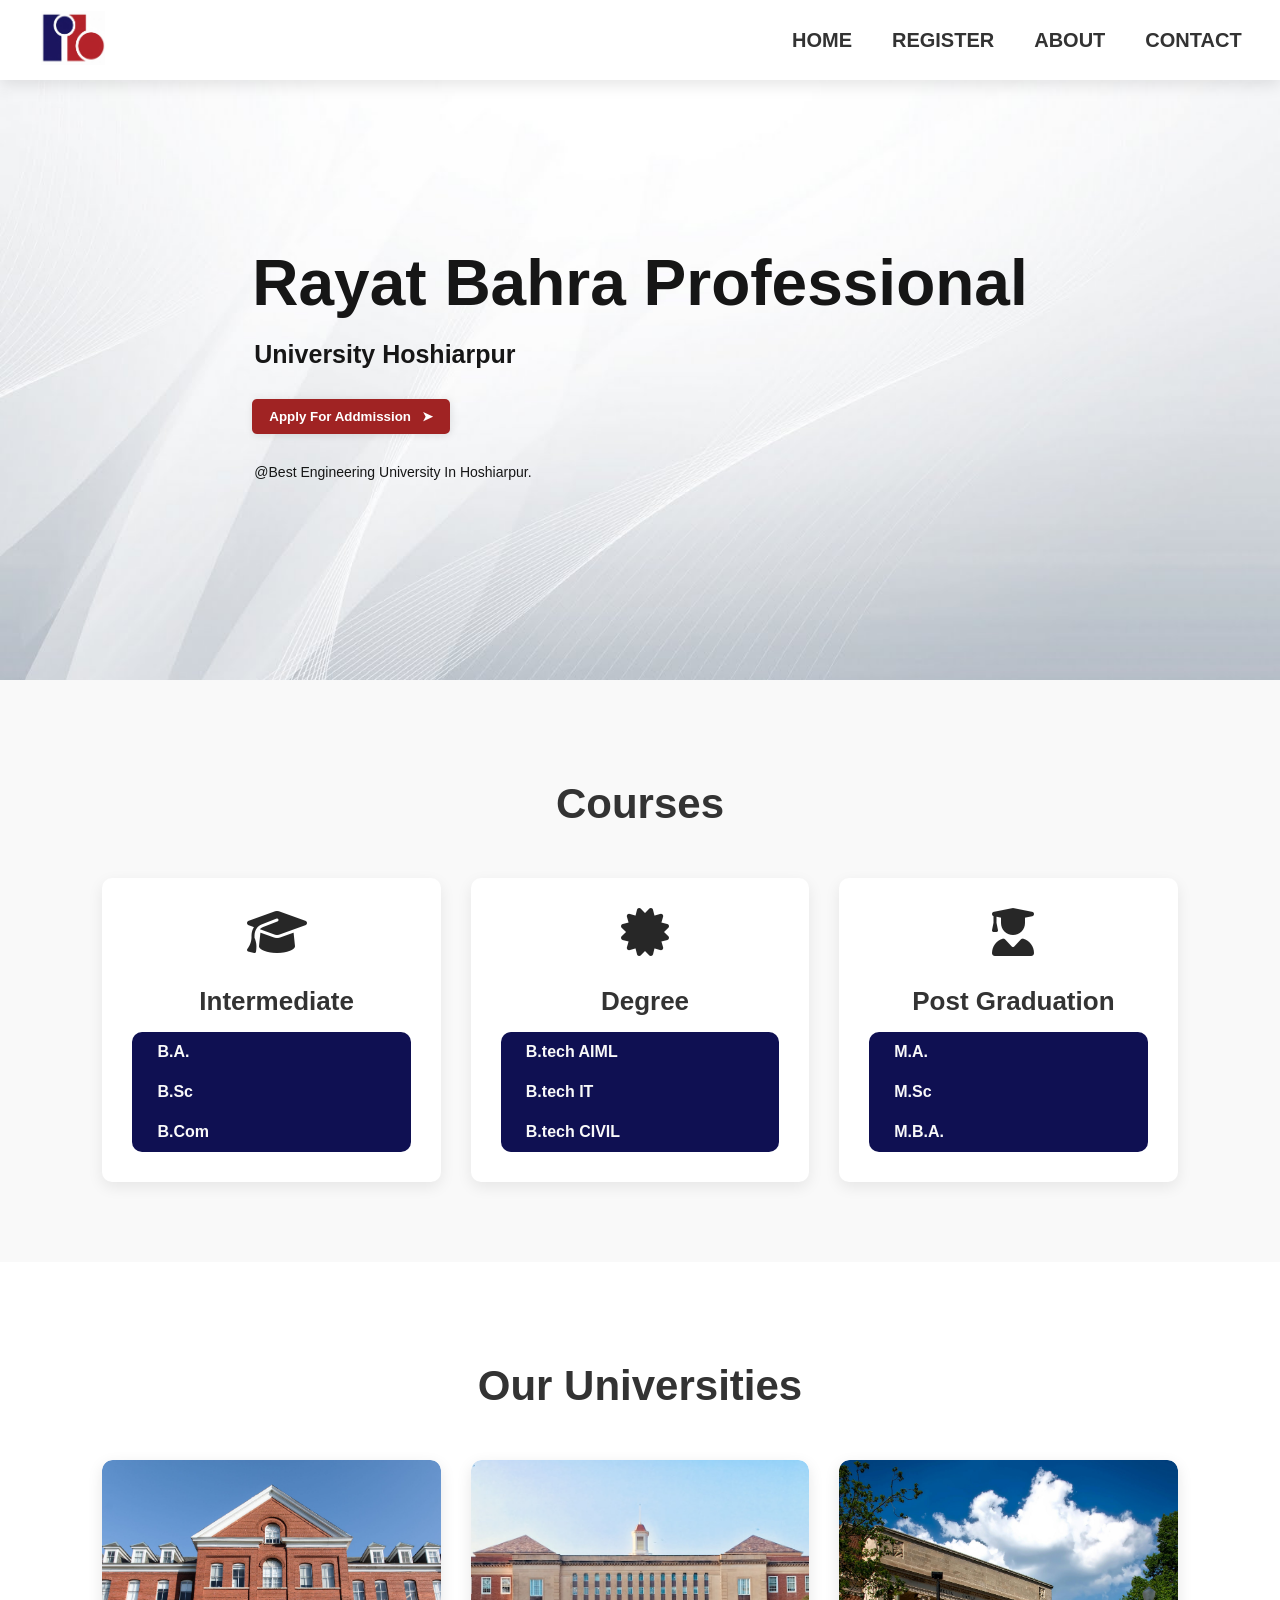
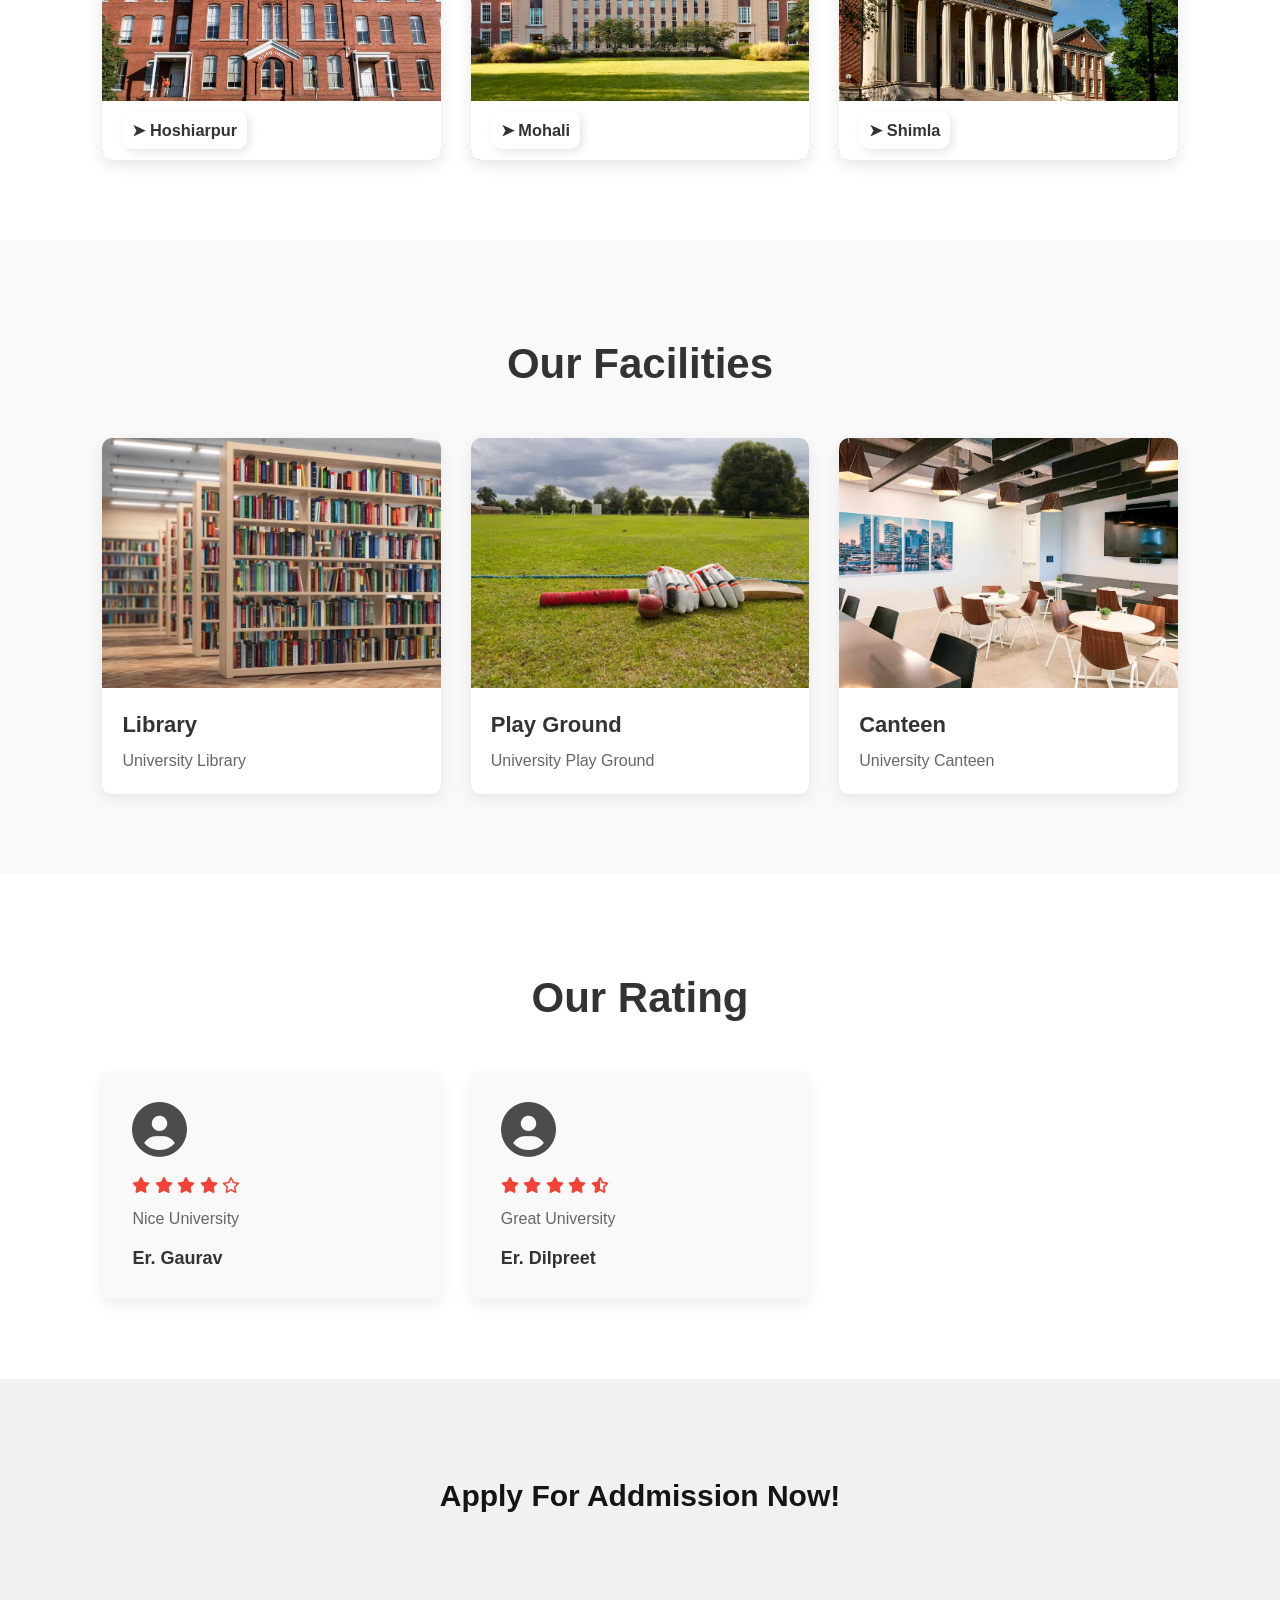
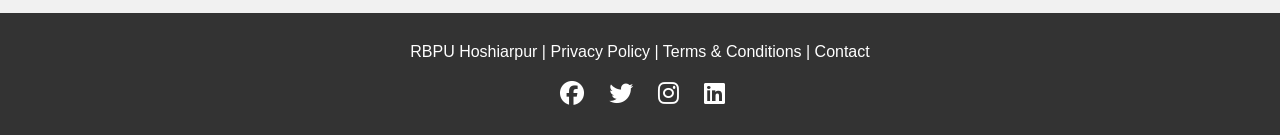
==== index.html @ 1146768b "Add files via upload" ====
<!DOCTYPE html>
<html lang="en">

<head>
    <meta charset="UTF-8">
    <meta name="viewport" content="width=device-width, initial-scale=1.0">
    <title>RBPU Site</title>
    <link rel="stylesheet" href="https://cdnjs.cloudflare.com/ajax/libs/font-awesome/6.4.0/css/all.min.css">
    <link rel="stylesheet" href="styles.css">
</head>

<body>

    <!--  https://gauravkatnoria12.github.io/RBPU-website/ -->
    <!-- Navigation -->


    <nav>
        <div class="logo"><img src="logo.png" height="60px" width="70px"></div>
        <ul id="menuList">
            <li><a href="#home">HOME</a></li>
            <li><a href="Register.html">REGISTER</a></li>
            <li><a href="AboutUs.html">ABOUT</a></li>
            <li><a href="Contact.html">CONTACT</a></li>
        </ul>
    </nav>



    <!-- Main Section -->


    <section class="main" id="home">
        <div class="main-content">
            <h1>Rayat Bahra Professional</h1>
            <p>University Hoshiarpur</p>
            <button><a href="Register.html" class="main-btn">Apply For Addmission &nbsp;&nbsp;➤</a></button>
            <p class="main-p">@Best Engineering University In Hoshiarpur.</p>
        </div>
    </section>


    <!-- Courses -->


    <section class="courses" id="course">
        <h1 class="section-title">Courses</h1>
        <div class="course-row">
            <div class="course-col">
                <i class="fas fa-graduation-cap"></i>
                <h3>Intermediate</h3>
                <ul class="list">
                    <li>B.A.</li>
                    <li>B.Sc</li>
                    <li>B.Com</li>
                </ul>
            </div>
            <div class="course-col">
                <i class="fas fa-certificate"></i>
                <h3>Degree</h3>
                <ul class="list">
                    <li>B.tech AIML</li>
                    <li>B.tech IT</li>
                    <li>B.tech CIVIL</li>
                </ul>
            </div>
            <div class="course-col">
                <i class="fas fa-user-graduate"></i>
                <h3>Post Graduation</h3>
                <ul class="list">
                    <li>M.A.</li>
                    <li>M.Sc</li>
                    <li>M.B.A.</li>
                </ul>
            </div>
        </div>
    </section>


    <!-- Campus -->


    <section class="campus">
        <h1 class="section-title">Our Universities</h1>
        <div class="campus-row">
            <div class="campus-col">
                <img src="hsp.jpg" alt="Hoshiarpur">
                <div class="layer">
                    <h3><span>➤ Hoshiarpur</span></h3>
                </div>
            </div>
            <div class="campus-col">
                <img src="mohali.jpeg" alt="Mohali">
                <div class="layer">
                    <h3><span>➤ Mohali</span></h3>
                </div>
            </div>
            <div class="campus-col">
                <img src="shimla.jpg" alt="Shimla">
                <div class="layer">
                    <h3><span>➤ Shimla</span></h3>
                </div>
            </div>
        </div>
    </section>


    <!-- Facilities -->


    <section class="facilities">
        <h1 class="section-title">Our Facilities</h1>
        <div class="facilities-row">
            <div class="facilities-col">
                <img src="library.jpg" alt="Library">
                <div>
                    <h3>Library</h3>
                    <p>University Library</p>
                </div>
            </div>
            <div class="facilities-col">
                <img src="ground.jpg" alt="Playground">
                <div>
                    <h3>Play Ground</h3>
                    <p>University Play Ground</p>
                </div>
            </div>
            <div class="facilities-col">
                <img src="cafe.jpg" alt="Food">
                <div>
                    <h3>Canteen</h3>
                    <p>University Canteen</p>
                </div>
            </div>
        </div>
    </section>


    <!-- Testimonials -->


    <section class="testimonials">
        <h1 class="section-title">Our Rating</h1>
        <div class="testimonial-row">

            <div class="testimonial-col">
                <i class="fas fa-user-circle" id="user"></i>
                <div class="stars">
                    <i class="fas fa-star"></i>
                    <i class="fas fa-star"></i>
                    <i class="fas fa-star"></i>
                    <i class="fas fa-star"></i>
                    <i class="far fa-star"></i>
                </div>
                <p>Nice University</p>
                <h3>Er. Gaurav</h3>
            </div>
            <div class="testimonial-col">
                <i class="fas fa-user-circle" id="user"></i>
                <div class="stars">
                    <i class="fas fa-star"></i>
                    <i class="fas fa-star"></i>
                    <i class="fas fa-star"></i>
                    <i class="fas fa-star"></i>
                    <i class="fas fa-star-half-alt"></i>
                </div>
                <p>Great University</p>
                <h3>Er. Dilpreet</h3>
            </div>
        </div>
    </section>


    <!-- CTA -->


    <section class="cta">
        <h2>Apply For Addmission Now!</h2>
    </section>


    <!-- Footer -->


    <footer>
        <p>RBPU Hoshiarpur | Privacy Policy | Terms & Conditions | Contact</p>
        <div class="social">
            <i class="fab fa-facebook"></i>
            <i class="fab fa-twitter"></i>
            <i class="fab fa-instagram"></i>
            <i class="fab fa-linkedin"></i>
        </div>
    </footer>
</body>

</html>
---- styles.css ----
* {
                margin: 0;
                padding: 0;
                box-sizing: border-box;
                font-family: 'Poppins', sans-serif;
            }



            /*----------------------- Navigation -----------------*/



            nav {
                display: flex;
                justify-content: space-between;
                align-items: center;
                padding: 10px 3%;
                background: #fff;
                filter: blur();
                box-shadow: 0 5px 15px rgba(0, 0, 0, 0.1);
                position: sticky;
                top: 0;
                height: 80px;
                z-index: 999;
            }

            nav .logo {
                color: #000000;
                border: 0px;
            }

            nav .logo img {
                border-radius: 4px;
                cursor: pointer;
                border: 3px solid #fff;
            }

            nav ul {
                display: flex;
                list-style: none;
                gap: 40px;
                float: left;
            }

            nav ul li a {
                text-decoration: none;
                color: #333;
                font-size: 20px;
                font-weight: 600;
                transition: 0.3s;
            }

            nav ul li a:hover {
                color: #363535;
                font-weight: 700;
                background-color: #ebe9e9;
                padding: 9px;
                border-radius: 5px;
                animation: fadeInUp 1s;
            }


            /*----------------- Main Section --------------*/


            .main {
                position: static;
                width: 100%;
                height: 600px;
                background: url(main.jpeg);
                background-size: cover;
                background-position: center;
                display: flex;
                align-items: center;
                justify-content: center;
                text-align: left;
                color: #161616;
            }

            .main-content h1 {
                font-size: 64px;
                font-weight: 700;
                margin-bottom: 20px;
                animation: fadeInUp 1s;
            }

            .main-content p {
                font-size: 25px;
                font-weight: 600;
                margin-bottom: 30px;
                animation: fadeInUp 1.2s;
                margin-left: 2px;
            }

            .main-btn {
                display: inline-block;
                padding: 10px 17px;
                background: #a02323;
                color: #ffffff;
                text-decoration: none;
                border-radius: 5px;
                font-weight: 600;
                transition: 0.3s;
                animation: fadeInUp 1.4s;

                box-shadow: 1px 1px 8px rgba(0, 0, 0, 0.1);
            }

            .main-btn:hover {
                background: #adacac;
                transform: translateY(-3px);
            }

            .main-content button {
                margin-bottom: 30px;
                border: 0px;
                background-color: transparent;
            }

            .main .main-p {
                font-size: 14px;
                font-weight: 500;
                margin-bottom: 35px;
            }

            @keyframes fadeInUp {
                from {
                    opacity: 0;
                    transform: translateY(30px);
                }

                to {
                    opacity: 1;
                    transform: translateY(0);
                }
            }



            /*---------------- Courses Section ------------------*/


            .courses {
                padding: 80px 8%;
                background: #f9f9f9;
            }

            .section-title {
                text-align: center;
                font-size: 42px;
                font-weight: 700;
                margin-bottom: 50px;
                color: #333;
                margin-top: 20px;
            }

            .course-row {
                display: grid;
                grid-template-columns: 1fr 1fr 1fr;
                gap: 30px;
            }

            .course-col {
                background: #fff;
                border-radius: 10px;
                padding: 30px;
                text-align: center;
                transition: 0.3s;
                box-shadow: 0 5px 15px rgba(0, 0, 0, 0.08);
            }

            .course-col:hover {
                transform: translateY(-10px);
                box-shadow: 0 10px 25px rgba(0, 0, 0, 0.15);
            }

            .course-col h3 {
                font-size: 26px;
                margin: 20px 0 15px;
                color: #333;
                margin-left: 10px;
            }

            .course-col .list li {
                color: #f9f9f9;
                font-weight: 600;
                line-height: 2.5;
                list-style-type: none;
                transition: 0.3s;
            }

            .course-col .list {
                background-color: #0f1052;
                border-radius: 10px;
                justify-content: center;
                text-align: left;
                padding-left: 25px;
            }

            .course-col .list li:hover {
                color: #ffffff;
                text-indent: 5px;
                text-decoration: underline;
                text-underline-offset: 2px;
            }

            .course-col i {
                font-size: 48px;
                color: #272727;
                margin-left: 10px;
                margin-bottom: 10px;
            }


            /*--------------- Campus Section -------------*/


            .campus {
                padding: 80px 8%;
            }

            .campus-row {
                display: grid;
                grid-template-columns: 1fr 1fr 1fr;
                gap: 30px;
                margin-top: 50px;
            }

            .campus-col {
                position: relative;
                border-radius: 10px;
                overflow: hidden;
                box-shadow: 0 5px 15px rgba(0, 0, 0, 0.1);
                transition: 0.06s;
            }

            .layer {
                position: absolute;
                bottom: 0;
                background-color: rgb(255, 255, 255);
                width: 100%;
                text-align: left;
                padding: 20px;
                font-size: 14px;
                font-weight: 500;
            }

            .layer h3 span {

                color: #333333;
                border-radius: 10px;
                padding: 10px;
                box-shadow: 3px 3px 8px rgba(0, 0, 0, 0.1);
            }

            .campus-col img {
                width: 100%;
                height: 300px;
                object-fit: cover;
                display: block;
                border-radius: 11px;
            }

            .campus-col:hover {
                opacity: 0.7;
            }


            /*------------------- Facilities Section -----------------*/


            .facilities {
                padding: 80px 8%;
                background: #f9f9f9;
            }

            .facilities-row {
                display: grid;
                grid-template-columns: 1fr 1fr 1fr;
                gap: 30px;
                margin-top: 50px;
            }

            .facilities-col {
                background: #fff;
                border-radius: 10px;
                overflow: hidden;
                box-shadow: 0 5px 15px rgba(0, 0, 0, 0.08);
                transition: 0.3s;
            }

            .facilities-col:hover {
                transform: translateY(-5px);
            }

            .facilities-col img {
                width: 100%;
                height: 250px;
                object-fit: cover;
            }

            .facilities-col div {
                padding: 20px;
            }

            .facilities-col h3 {
                font-size: 22px;
                margin-bottom: 10px;
                color: #333;
            }

            .facilities-col p {
                color: #666;
                line-height: 1.6;
            }



            /*-------------------- Testimonials -------------------*/



            .testimonials {
                padding: 80px 8%;
            }

            .testimonial-row {
                display: grid;
                grid-template-columns: 1fr 1fr 1fr;
                gap: 30px;
                margin-top: 50px;
            }

            .testimonial-col {
                background: #f9f9f9;
                padding: 30px;
                border-radius: 10px;
                box-shadow: 0 5px 15px rgba(0, 0, 0, 0.08);
            }

            .testimonial-col img {
                width: 60px;
                height: 60px;
                border-radius: 50%;
                margin-bottom: 15px;
            }

            .testimonial-col p {
                color: #666;
                line-height: 1.8;
                margin-bottom: 15px;
            }

            .testimonial-col h3 {
                color: #333;
                font-size: 18px;
            }

            .testimonial-col .stars {
                color: #f44336;
                margin-bottom: 10px;
            }


            /*--------------- CTA Section --------------*/


            .cta {
                padding: 100px 8%;
                background-color: #f1f1f1;
                background-size: cover;
                text-align: center;
                color: #141414;
            }

            .cta h2 {
                font-size: 30px;
                margin-bottom: 0px;
            }

            .cta p {
                font-size: 18px;
                margin-bottom: 30px;
            }


            /*-------------- Footer --------------*/


            footer {
                background: #333;
                color: #fff;
                text-align: center;
                padding: 30px 8%;
            }

            footer p {
                margin-bottom: 10px;
            }

            footer .social {
                display: flex;
                gap: 20px;
                justify-content: center;
                margin-top: 20px;
            }

            footer .social i {
                font-size: 24px;
                cursor: pointer;
                transition: 0.3s;
            }

            #user {
                font-size: 55px;
                color: #4d4c4c;
                margin-bottom: 20px;
            }

            footer .social i:hover {
                font-size: 30px;
            }

            footer .social i {
                padding-left: 5px;
            }



            /*---------------------- About ---------------------*/



            .about-page {
                height: auto;
                width: 100%;
                box-sizing: border-box;
                padding-top: 30px;
            }

            .about-page section,
            .address-sec,
            .history {
                border-bottom: 1px solid rgb(227, 227, 227);
            }

            .stat {
                border-top: 1px solid rgb(227, 227, 227);
                border-bottom: 1px solid rgb(227, 227, 227);
            }

            .about-title {
                display: inline-block;
                font-size: 30px;
                margin: 35px 10px 10px 10px;
                background-color: #891818;
                border-radius: 8px;
                padding: 20px;
                box-shadow: 3px 3px 8px rgba(0, 0, 0, .3);
                color: rgb(255, 255, 255);
            }

            .p-title {
                color: rgb(25, 25, 25);
                margin-top: 40px;
                margin-left: 10px;
            }

            .pr-img {
                margin-left: 10px;
            }

            .pr-img i {
                font-size: 70px;
                color: #4c4c4c;
                background-color: #fbfbfb;
                margin-top: 40px;
            }

            .about-paragraph {
                font-size: 22px;
                font-family: 'Segoe UI', Tahoma, Geneva, Verdana, sans-serif;
                color: rgb(18, 18, 18);
                background-color: #f2f2f2;
                padding: 20px;
                line-height: 2rem;
                margin: 20px 0px;
                text-align: center;
                text-align: justify;
                box-sizing: border-box;
            }

            .stat {
                display: grid;
                grid-template-columns: 1fr 1fr 1fr 1fr;
                justify-content: center;
                align-items: center;
                box-sizing: border-box;
                margin-bottom: 10px;
            }

            .stat-item {
                font-size: 22px;
                font-weight: 600;
                color: rgb(255, 255, 255);
                margin: 20px;
                border-radius: 10px;
                background-color: rgb(12, 19, 73);
                text-align: center;
                padding: 50px 4%;
            }

            .statparagraph {
                margin: 20px 0px;
            }

            .stat-number {
                margin-left: 10px;
                font-size: 26px;
            }

            .about-ul {
                background-color: #f2f2f2;
                list-style: none;
                line-height: 2.5rem;
                margin: 20px 0px;
                padding: 20px;
                box-sizing: border-box;
            }

            .about-ul li {
                font-family: Arial, Helvetica, sans-serif;
                color: rgb(28, 28, 28);
                font-size: 24px;
            }

            .address-sec {
                text-align: center;
            }

            .address {
                font-size: 20px;
                font-weight: 600;
                font-family: 'Lucida Sans', 'Lucida Sans Regular', 'Lucida Grande', 'Lucida Sans Unicode', Geneva, Verdana, sans-serif;
                background-color: #f2f2f2;
                padding: 30px;
                margin-top: 20px;
                box-sizing: border-box;
            }

            .about-img {
                height: 400px;
                box-sizing: border-box;
                border-radius: 10px;
                margin: 20px 0px;
            }


            /*---------------------- Contact ---------------------*/


            .contact-page {
                display: flex;
                width: 100%;
                justify-content: center;
                align-items: center;
                height: auto;
            }

            .contact-section h1 {
                color: #484848;
            }

            .contact-section {
                height: auto;
                width: auto;
                border-radius: 20px;
                box-shadow: 3px 3px 8px rgba(0, 0, 0, .1);
                padding: 50px;
                margin: 50px 0px;
            }

            .contact-content table {
                margin-top: 20px;
            }

            .contact-content table label {
                font-family: 'Segoe UI', Tahoma, Geneva, Verdana, sans-serif;
                color: #3f3f3f;
                font-size: 20px;
            }

            .contact-content td {
                height: 80px;
                width: 160px;
            }

            .contact-content input,
            textarea,
            select {
                height: 45px;
                width: 200px;
                padding: 8px;
                font-family: 'Segoe UI', Tahoma, Geneva, Verdana, sans-serif;
                justify-content: center;
                font-size: 16px;
                border: 1px solid #ededed;
                border-radius: 5px;
                box-shadow: 3px 3px 8px rgba(0, 0, 0, .2);
            }

            .contact-content input[type=submit],
            input[type=reset] {
                background-color: #1d0e5e;
                color: white;
                border: 0px;
                font-family: Arial, sans-serif;
                box-shadow: 3px 3px 8px rgba(0, 0, 0, .2);
                transition: 0.3s;
                width: 130px;
            }

            .contact-content input[type=submit]:hover,
            input[type=reset]:hover {
                background-color: white;
                color: rgb(27, 27, 27);
                border: 1px solid rgb(31, 31, 31);
            }

            .contact-content input::placeholder,
            textarea::placeholder {
                font-size: 14px;
                color: #b9b9b9;
            }

            .contact-para {
                font-size: 24px;
                padding: 30px;
                text-align: center;
                background-color: #f2f2f2;
                color: #363535;
            }





            /*-------------------- Responsive ------------------*/




            @media (max-width : 1150px) {

                .course-row,
                .campus-row,
                .testimonial-row,
                .facilities-row,
                .stat {
                    grid-template-columns: 1fr 1fr;
                }

                .about-page {
                    height: 3200px;
                }
            }

            @media (max-width: 740px) {
                nav ul li a {
                    font-size: 18px;
                }

                .course-row,
                .campus-row,
                .testimonial-row,
                .facilities-row,
                .stat {
                    grid-template-columns: 1fr;
                }

                .about-page {
                    height: auto;
                }

                .main h1 {
                    font-size: 40px;
                }

                .main-btn {
                    margin-bottom: 30px;
                }
            }

            @media (max-width : 900px) {
                .main h1 {
                    font-size: 46px;
                }
            }

            @media (max-width: 600px) {
                nav {
                    display: flex;
                    justify-content: center;
                    align-items: center;
                    padding: 8px 0%;
                    box-shadow: 0 5px 15px rgba(0, 0, 0, 0.06);
                    position: sticky;
                    top: 0;
                    height: 60px;
                    z-index: 999;
                }

                .about-paragraph {
                    font-size: 20px;
                }

                .about-img {
                    height: 200px;
                }

                .about-title {
                    font-size: 20px;
                    font-weight: 600;
                }

                nav ul {
                    margin-left: 90px;
                    gap: 24px;
                }

                .main {
                    height: 500px;
                }

                .main-content h1 {
                    font-size: 36px;
                    font-weight: 700;
                }

                .main-content p {
                    font-size: 16px;
                }

                .main-btn {
                    margin-bottom: 30px;
                }

                footer p {
                    font-size: 14px;
                }

                nav {
                    height: 60px;
                    padding: 4px 3%;
                }

                .logo img {
                    height: 40px;
                    width: 50px;
                }

                nav ul li a {
                    font-weight: 600;
                    font-size: 14px;
                }

                nav ul li a:hover {
                    font-weight: 600;
                    font-size: 16px;
                }


                .leadership {
                    flex-direction: column;
                    margin: 20px;
                }
            }

            @media (max-width : 430px) {
                .main h1 {
                    font-size: 26px;
                }

                nav ul {
                    margin-left: 5px;
                    gap: 8px;
                }

                nav ul li {
                    padding-right: 0px;
                }

                .main .main-p {
                    font-size: 12px;
                }

                footer .social i {
                    padding-left: 15px;
                }

                nav .logo img {
                    display: inline-block;
                    margin-right: 15px;
                    margin-left: 5px;
                }

                .contact-content input,
                textarea,
                select {
                    width: 150px;
                }

                .contact-content table label {
                    font-size: 15px;
                }

                .about-paragraph {
                    font-size: 18px;
                }
            }

                @media (max-width : 320px) {
                    .main h1 {
                        font-size: 26px;
                    }

                    nav ul {
                        margin: 5px;
                        gap: 0px;
                    }

                    nav ul li {
                        font-size: 14px;
                        padding-left: 5px;
                    }

                    nav ul li a:hover {
                        font-size: 16px;
                        font-weight: 600;
                    }

                    nav .logo img {
                        height: 0px;
                        width: 0px;
                    }

                    nav .logo {
                        border: 0px;
                        height: 0px;
                        width: 0px;
                    }

                    .contact-content input,
                    textarea,
                    select {
                        width: 100px;
                    }
                }
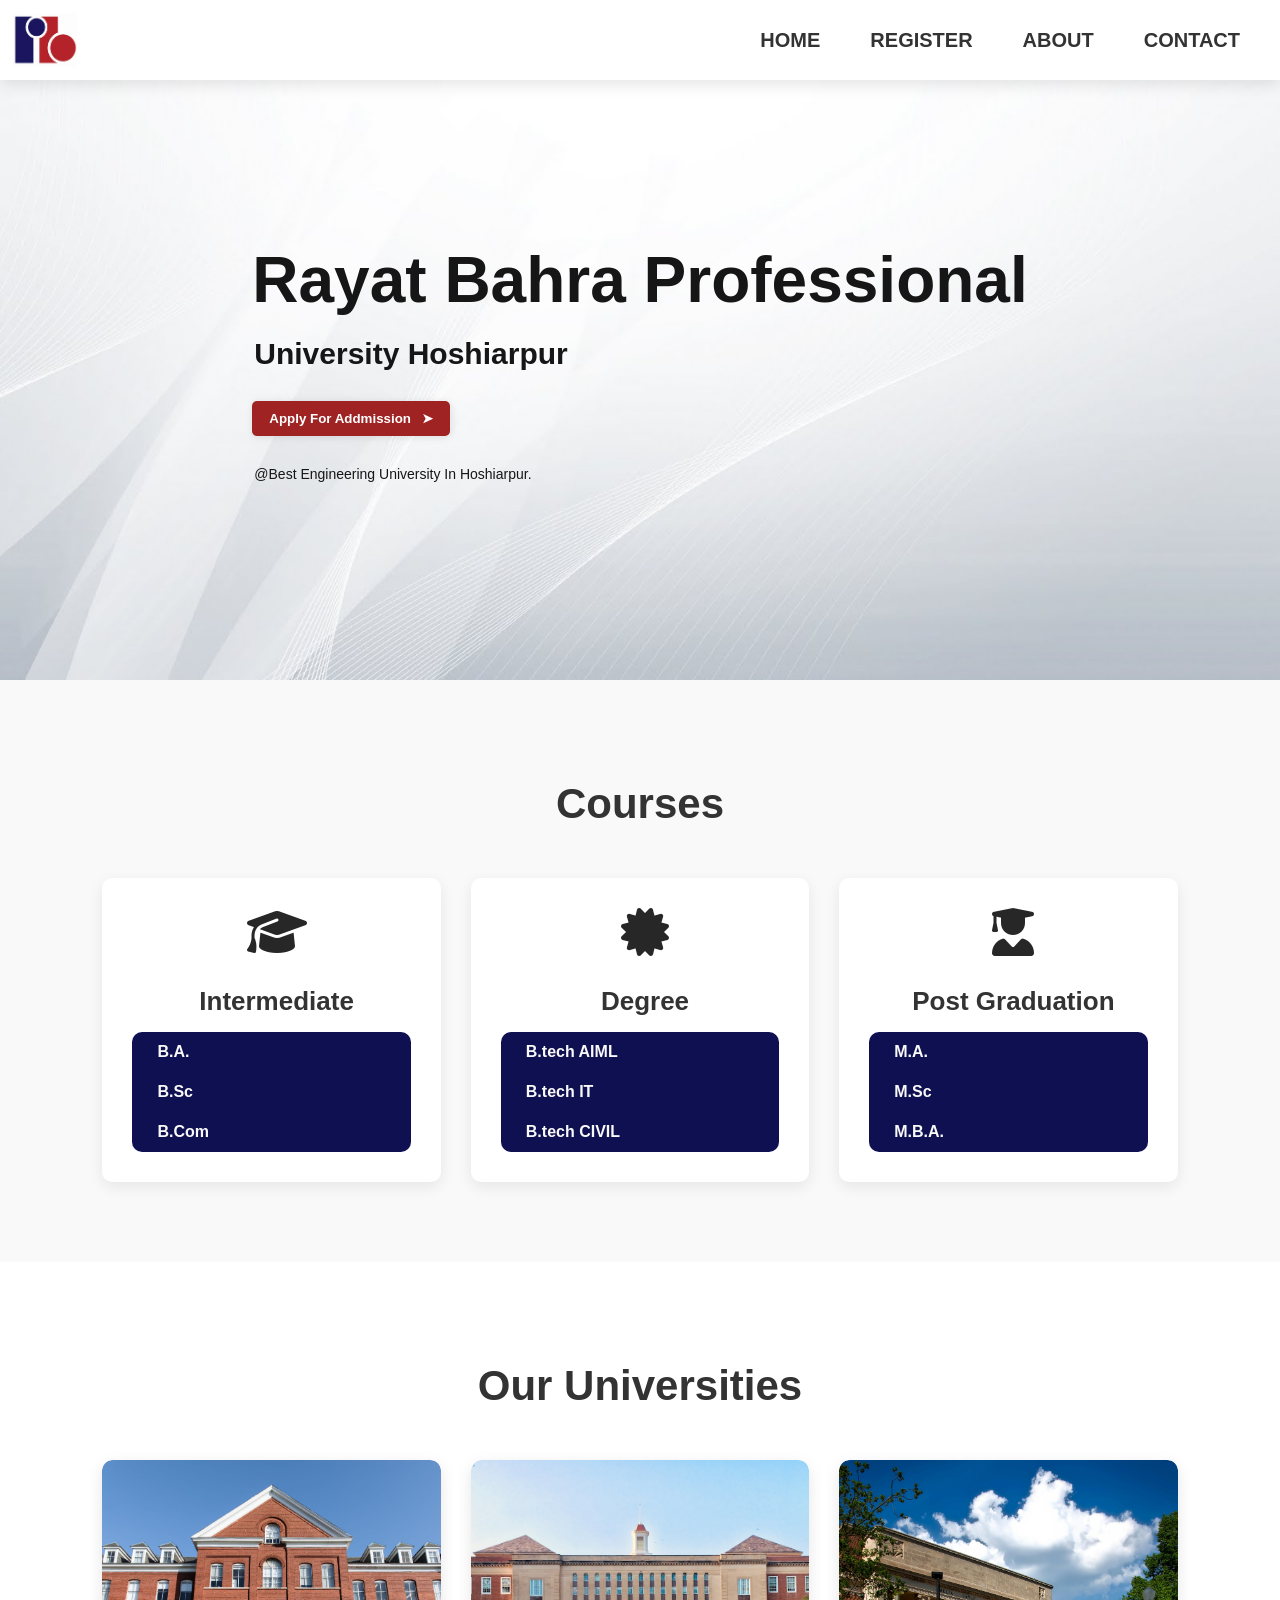
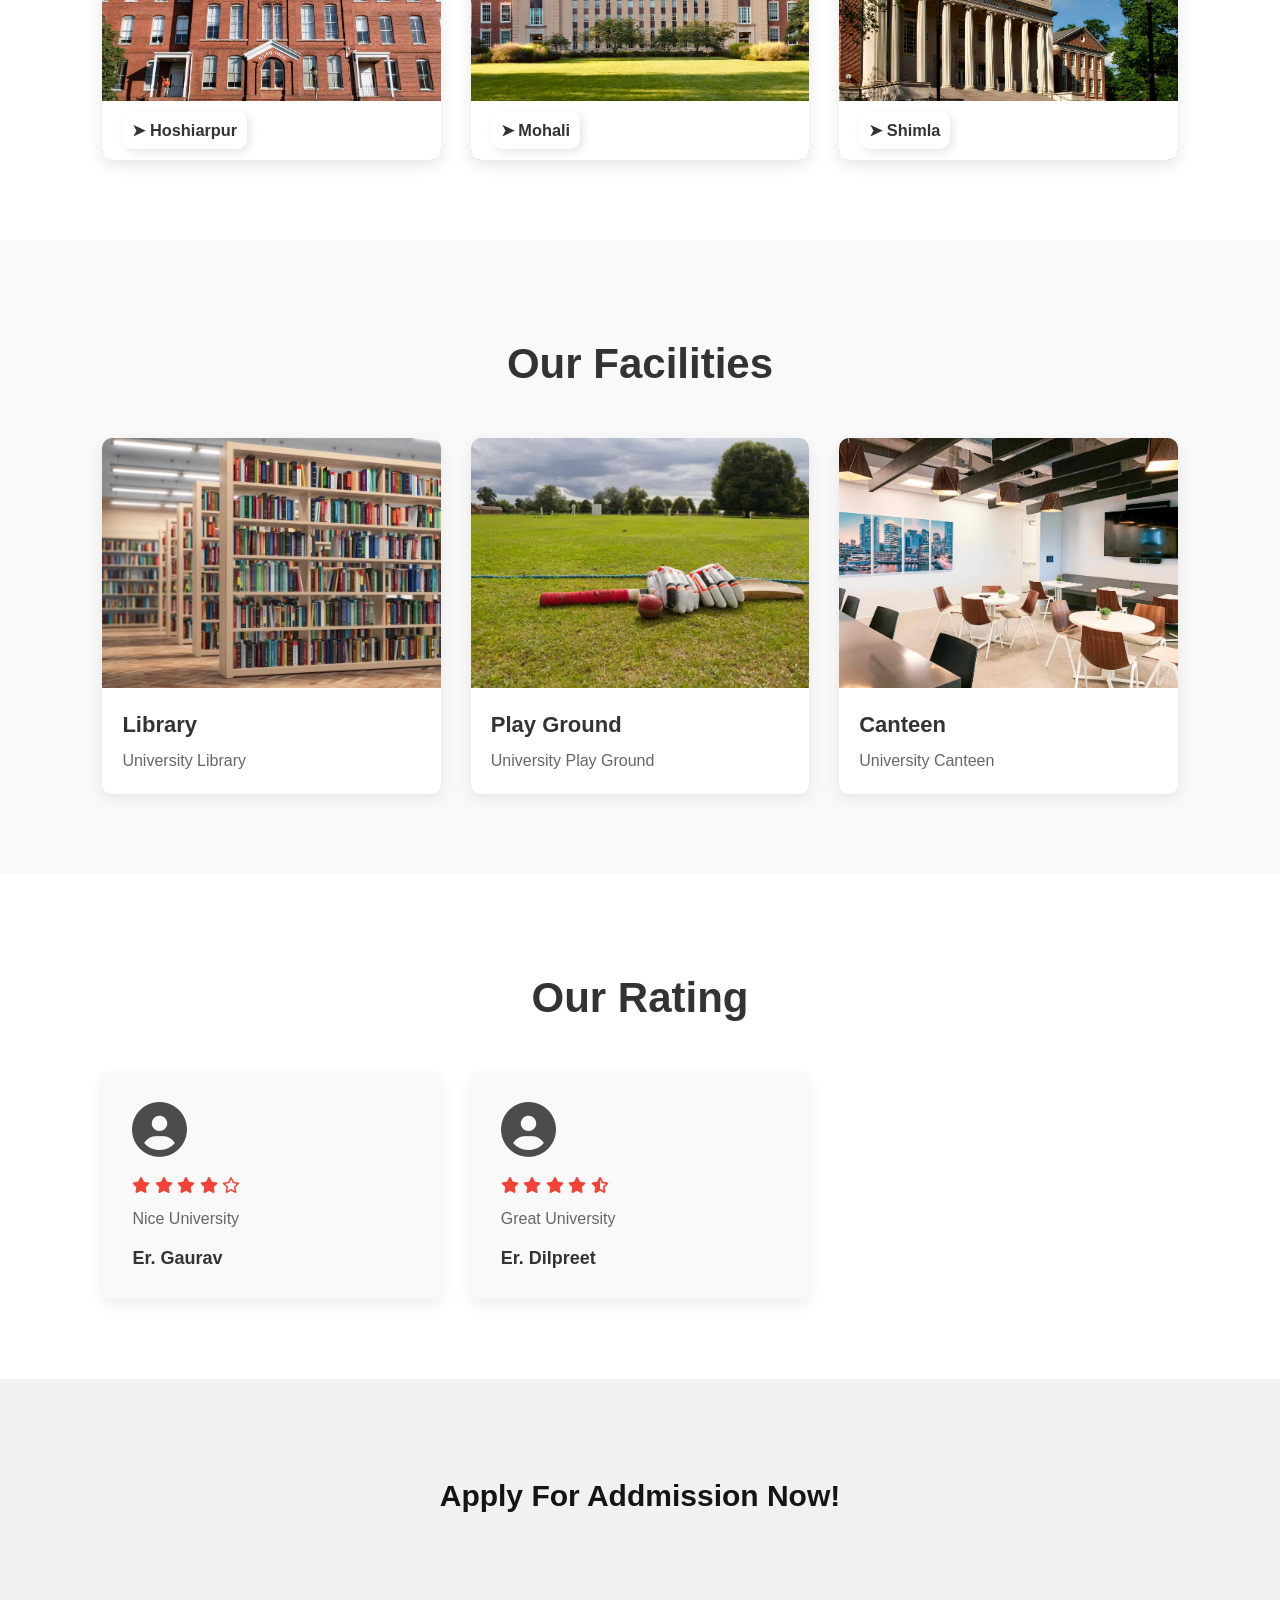
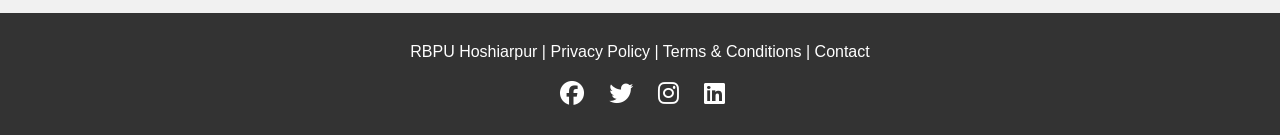
==== commit ece81b27: "Add files via upload" ====
--- a/index.html
+++ b/index.html
@@ -6,6 +6,8 @@
     <meta name="viewport" content="width=device-width, initial-scale=1.0">
     <title>RBPU Site</title>
     <link rel="stylesheet" href="https://cdnjs.cloudflare.com/ajax/libs/font-awesome/6.4.0/css/all.min.css">
+    <link rel="stylesheet"
+        href="https://fonts.googleapis.com/css2?family=Material+Symbols+Outlined:opsz,wght,FILL,GRAD@20..48,100..700,0..1,-50..200&icon_names=menu" />
     <link rel="stylesheet" href="styles.css">
 </head>
 
@@ -23,6 +25,25 @@
             <li><a href="AboutUs.html">ABOUT</a></li>
             <li><a href="Contact.html">CONTACT</a></li>
         </ul>
+
+        <div class="menu"><span class="material-symbols-outlined">menu</span>
+            <div class="menu-items">
+                <ul class="menuu">
+                    <a href="#home">
+                        <li>HOME</li>
+                    </a>
+                    <a href="Register.html">
+                        <li>REGISTER</li>
+                    </a>
+                    <a href="AboutUs.html">
+                        <li>ABOUT</li>
+                    </a>
+                    <a href="Contact.html">
+                        <li>CONTACT</li>
+                    </a>
+                </ul>
+            </div>
+        </div>
     </nav>
 
 
--- a/styles.css
+++ b/styles.css
@@ -26,6 +26,9 @@
             }
 
             nav .logo {
+                position: fixed;
+                top: 10px;
+                left: 10px;
                 color: #000000;
                 border: 0px;
             }
@@ -38,9 +41,10 @@
 
             nav ul {
                 display: flex;
+                position: absolute;
+                right: 40px;
                 list-style: none;
-                gap: 40px;
-                float: left;
+                gap: 50px;
             }
 
             nav ul li a {
@@ -58,6 +62,66 @@
                 padding: 9px;
                 border-radius: 5px;
                 animation: fadeInUp 1s;
+            }
+
+            .menu {
+                display: none;
+                font-size: 0px;
+            }
+
+            .material-symbols-outlined {
+                font-variation-settings:
+                    'FILL' 0,
+                    'wght' 400,
+                    'GRAD' 0,
+                    'opsz' 24
+            }
+
+
+            .menu-items {
+                display: none;
+                position: absolute;
+                right: 0px;
+                top: 60px;
+                height: 300px;
+                width: 170px;
+                text-align: center;
+                background-color: #f2f2f2;
+                box-shadow: 1px 1px 8px rgba(0, 0, 0, .5);
+            }
+
+            .menu-items a {
+                text-decoration: none;
+            }
+
+            .menu-items a li {
+                padding: 10px 8px;
+                text-align: center;
+                font-size: 18px;
+                color: #333;
+                font-weight: bold;
+            }
+
+            .menu-items .menuu {
+                position: relative;
+                top: 10px;
+                left: 1px;
+                display: flex;
+                flex-direction: column;
+                gap: 18px;
+                padding: 20px;
+                font-size: 20px;
+                list-style: none;
+                color: black;
+            }
+
+            .menu:hover .menu-items {
+                display: block;
+            }
+
+            .menu-items a li:hover {
+                background-color: #e2e2e2;
+                border-radius: 5px;
             }
 
 
@@ -86,7 +150,7 @@
             }
 
             .main-content p {
-                font-size: 25px;
+                font-size: 30px;
                 font-weight: 600;
                 margin-bottom: 30px;
                 animation: fadeInUp 1.2s;
@@ -703,7 +767,7 @@
                     display: flex;
                     justify-content: center;
                     align-items: center;
-                    padding: 8px 0%;
+                    text-align: end;
                     box-shadow: 0 5px 15px rgba(0, 0, 0, 0.06);
                     position: sticky;
                     top: 0;
@@ -725,8 +789,23 @@
                 }
 
                 nav ul {
-                    margin-left: 90px;
-                    gap: 24px;
+                    display: none;
+                }
+
+                .menu {
+                    display: inline-block;
+                    position: fixed;
+                    right: 0px;
+                    top: 0px;
+                    font-size: 20px;
+                    height: 60px;
+                    width: 70px;
+                    text-align: center;
+                    background-color: rgb(15, 25, 72);
+                    color: white;
+                    cursor: pointer;
+                    padding: 15px;
+                    font-weight: 500;
                 }
 
                 .main {
@@ -739,7 +818,7 @@
                 }
 
                 .main-content p {
-                    font-size: 16px;
+                    font-size: 20px;
                 }
 
                 .main-btn {
@@ -760,16 +839,6 @@
                     width: 50px;
                 }
 
-                nav ul li a {
-                    font-weight: 600;
-                    font-size: 14px;
-                }
-
-                nav ul li a:hover {
-                    font-weight: 600;
-                    font-size: 16px;
-                }
-
 
                 .leadership {
                     flex-direction: column;
@@ -780,19 +849,6 @@
             @media (max-width : 430px) {
                 .main h1 {
                     font-size: 26px;
-                }
-
-                nav ul {
-                    margin-left: 5px;
-                    gap: 8px;
-                }
-
-                nav ul li {
-                    padding-right: 0px;
-                }
-
-                .main .main-p {
-                    font-size: 12px;
                 }
 
                 footer .social i {
@@ -820,40 +876,60 @@
                 }
             }
 
-                @media (max-width : 320px) {
-                    .main h1 {
-                        font-size: 26px;
-                    }
-
-                    nav ul {
-                        margin: 5px;
-                        gap: 0px;
-                    }
-
-                    nav ul li {
-                        font-size: 14px;
-                        padding-left: 5px;
-                    }
-
-                    nav ul li a:hover {
-                        font-size: 16px;
-                        font-weight: 600;
-                    }
-
-                    nav .logo img {
-                        height: 0px;
-                        width: 0px;
-                    }
-
-                    nav .logo {
-                        border: 0px;
-                        height: 0px;
-                        width: 0px;
-                    }
-
-                    .contact-content input,
-                    textarea,
-                    select {
-                        width: 100px;
-                    }
-                }+            @media (max-width : 320px) {
+
+                .course-row,
+                .campus-row,
+                .testimonial-row,
+                .facilities-row,
+                .stat {
+                    grid-template-columns: 1fr;
+                }
+
+                .main {
+                    justify-content: center;
+                    text-align: center;
+                }
+
+                .main h1 {
+                    font-size: 28px;
+                }
+
+                .main-btn {
+                    width: 150px;
+                    font-size: 10px;
+                }
+
+                .main .main-p {
+                    font-size: 10px;
+                    font-weight: 500;
+                    margin-bottom: 35px;
+                }
+
+                .section-title {
+                    font-size: 24px;
+                }
+
+                .course-col h3 {
+                    font-size: 16px;
+                }
+
+
+                .contact-content input,
+                textarea,
+                select {
+                    width: 100px;
+                }
+
+                .course-col i {
+                    font-size: 28px;
+                }
+
+                .courses {
+                    padding: 40px 4%;
+                }
+
+                .menu {
+                    width: 60px;
+                }
+            }
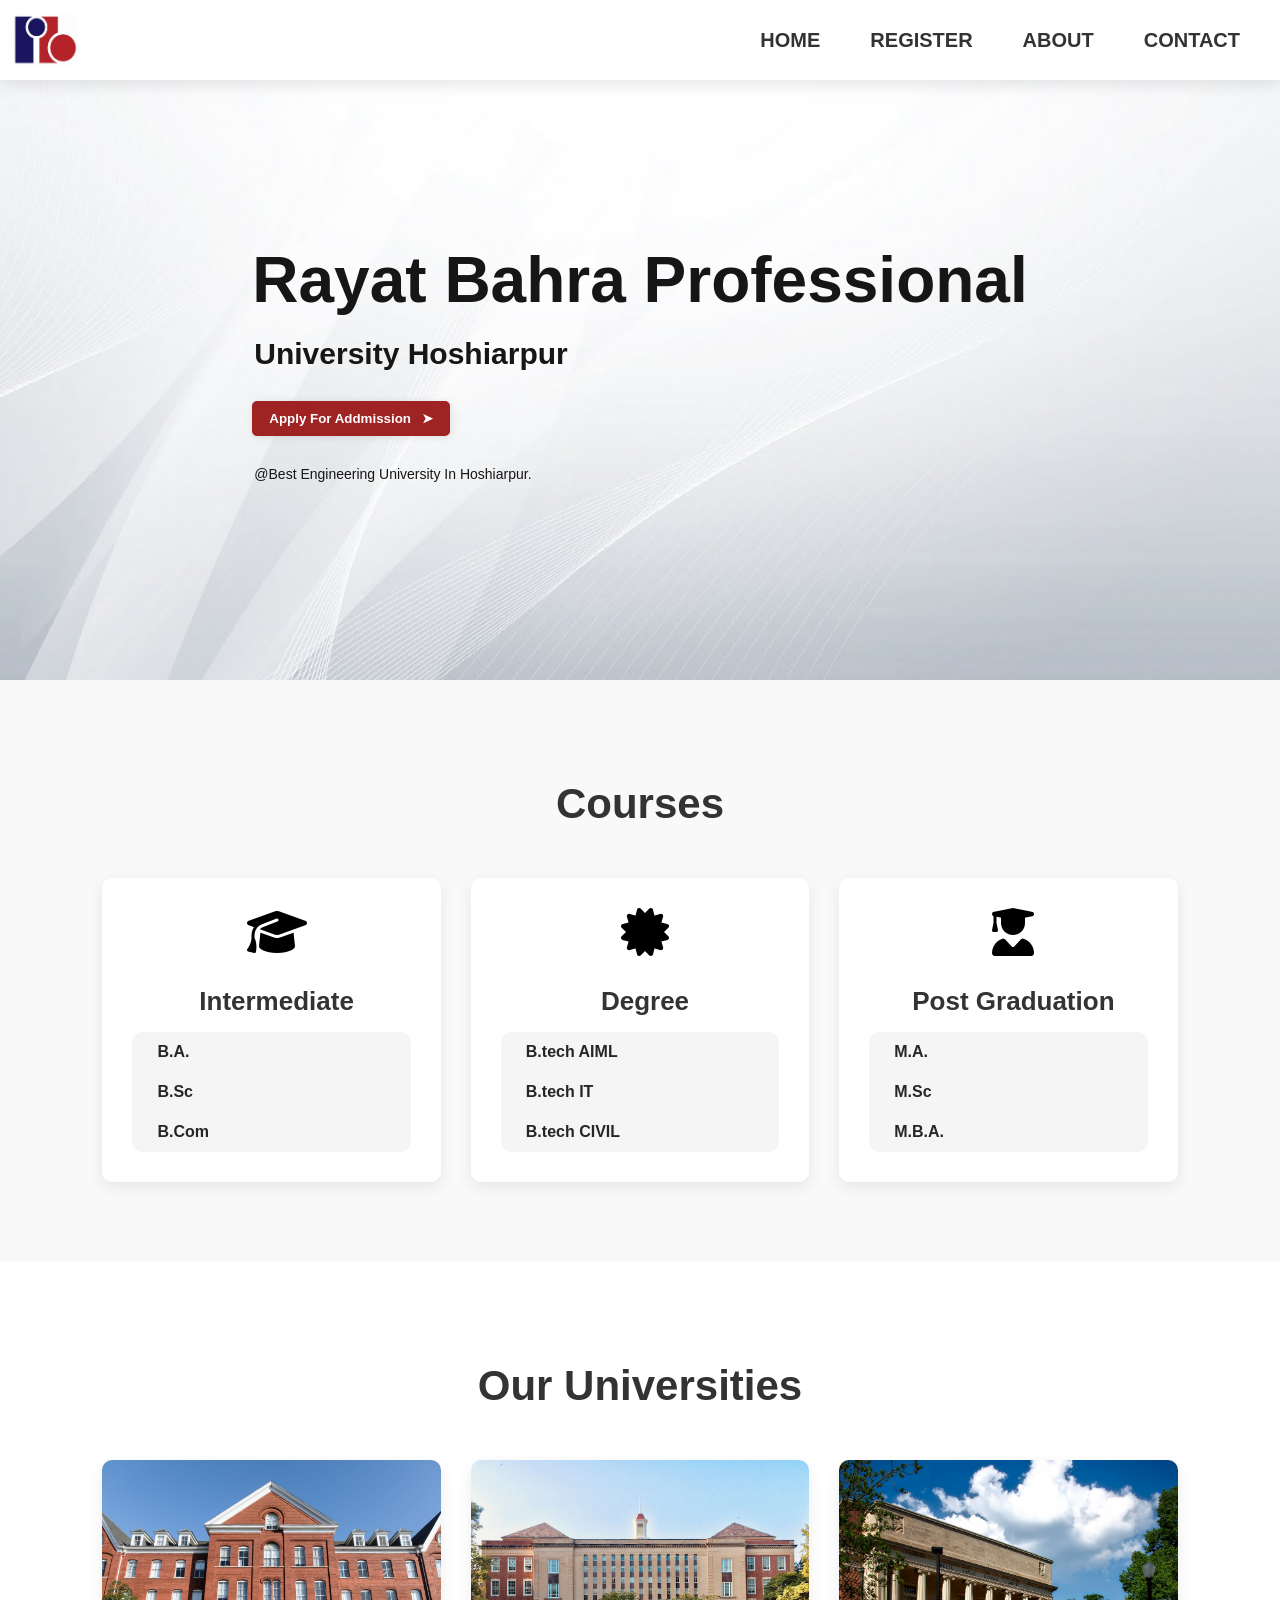
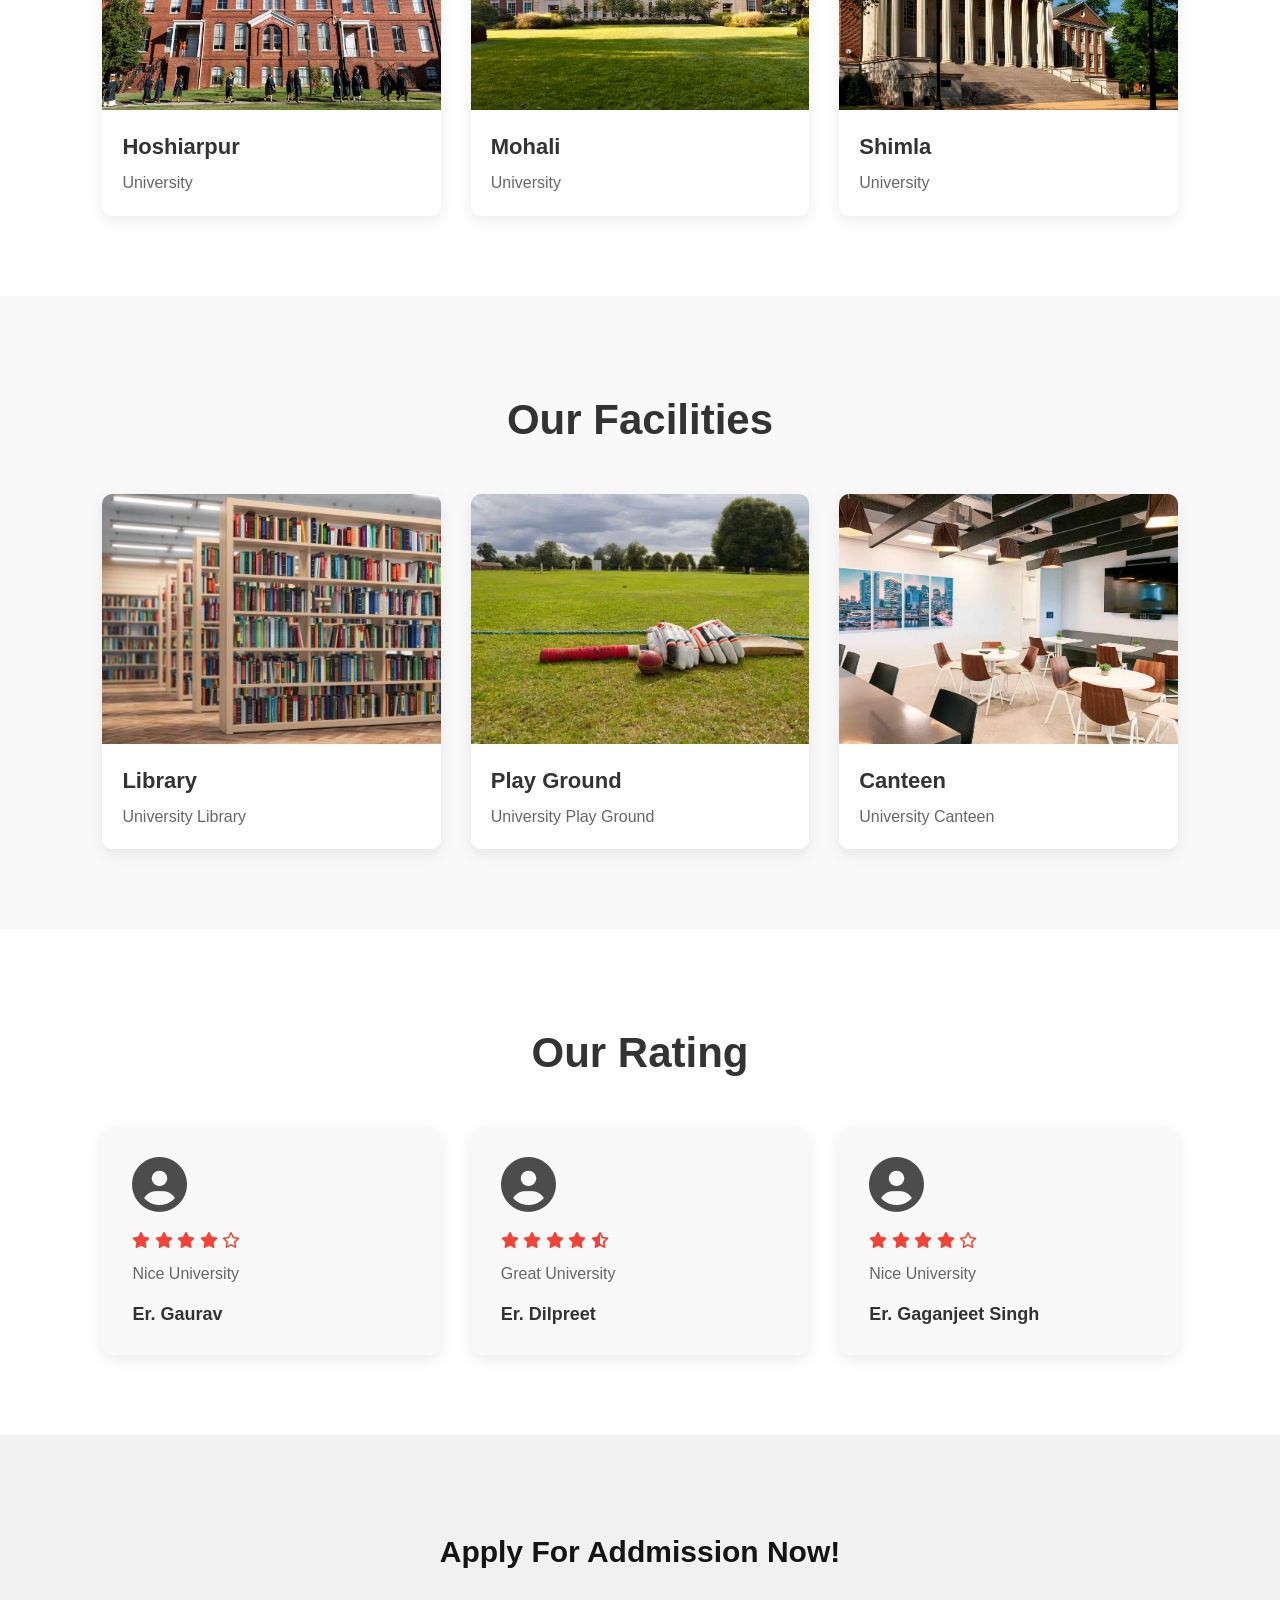
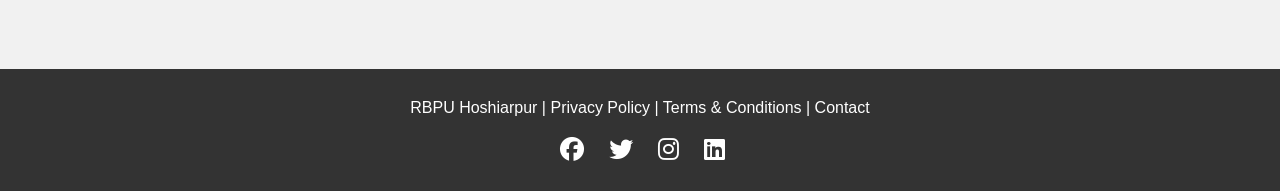
==== commit 78e62531: "v1.0.2" ====
--- a/index.html
+++ b/index.html
@@ -9,6 +9,7 @@
     <link rel="stylesheet"
         href="https://fonts.googleapis.com/css2?family=Material+Symbols+Outlined:opsz,wght,FILL,GRAD@20..48,100..700,0..1,-50..200&icon_names=menu" />
     <link rel="stylesheet" href="styles.css">
+    <link rel="icon" type="images/x-icon" href="assets/logo.png">
 </head>
 
 <body>
@@ -18,7 +19,7 @@
 
 
     <nav>
-        <div class="logo"><img src="logo.png" height="60px" width="70px"></div>
+        <div class="logo"><img src="assets/logo.png" height="60px" width="70px"></div>
         <ul id="menuList">
             <li><a href="#home">HOME</a></li>
             <li><a href="Register.html">REGISTER</a></li>
@@ -104,22 +105,25 @@
     <section class="campus">
         <h1 class="section-title">Our Universities</h1>
         <div class="campus-row">
-            <div class="campus-col">
-                <img src="hsp.jpg" alt="Hoshiarpur">
-                <div class="layer">
-                    <h3><span>➤ Hoshiarpur</span></h3>
-                </div>
-            </div>
-            <div class="campus-col">
-                <img src="mohali.jpeg" alt="Mohali">
-                <div class="layer">
-                    <h3><span>➤ Mohali</span></h3>
-                </div>
-            </div>
-            <div class="campus-col">
-                <img src="shimla.jpg" alt="Shimla">
-                <div class="layer">
-                    <h3><span>➤ Shimla</span></h3>
+            <div class="facilities-col">
+                <img src="assets/hsp.jpg" alt="Library">
+                <div>
+                    <h3>Hoshiarpur</h3>
+                    <p>University </p>
+                </div>
+            </div>
+            <div class="facilities-col">
+                <img src="assets/mohali.jpeg" alt="Library">
+                <div>
+                    <h3>Mohali</h3>
+                    <p>University </p>
+                </div>
+            </div>
+             <div class="facilities-col">
+                <img src="assets/shimla.jpg" alt="Library">
+                <div>
+                    <h3>Shimla</h3>
+                    <p>University </p>
                 </div>
             </div>
         </div>
@@ -133,21 +137,21 @@
         <h1 class="section-title">Our Facilities</h1>
         <div class="facilities-row">
             <div class="facilities-col">
-                <img src="library.jpg" alt="Library">
+                <img src="assets/library.jpg" alt="Library">
                 <div>
                     <h3>Library</h3>
                     <p>University Library</p>
                 </div>
             </div>
             <div class="facilities-col">
-                <img src="ground.jpg" alt="Playground">
+                <img src="assets/ground.jpg" alt="Playground">
                 <div>
                     <h3>Play Ground</h3>
                     <p>University Play Ground</p>
                 </div>
             </div>
             <div class="facilities-col">
-                <img src="cafe.jpg" alt="Food">
+                <img src="assets/cafe.jpg" alt="Food">
                 <div>
                     <h3>Canteen</h3>
                     <p>University Canteen</p>
@@ -187,6 +191,18 @@
                 </div>
                 <p>Great University</p>
                 <h3>Er. Dilpreet</h3>
+            </div>
+            <div class="testimonial-col">
+                <i class="fas fa-user-circle" id="user"></i>
+                <div class="stars">
+                    <i class="fas fa-star"></i>
+                    <i class="fas fa-star"></i>
+                    <i class="fas fa-star"></i>
+                    <i class="fas fa-star"></i>
+                    <i class="far fa-star"></i>
+                </div>
+                <p>Nice University</p>
+                <h3>Er. Gaganjeet Singh</h3>
             </div>
         </div>
     </section>
--- a/styles.css
+++ b/styles.css
@@ -3,6 +3,7 @@
                 padding: 0;
                 box-sizing: border-box;
                 font-family: 'Poppins', sans-serif;
+                -webkit-tap-highlight-color: transparent;
             }
 
 
@@ -132,7 +133,7 @@
                 position: static;
                 width: 100%;
                 height: 600px;
-                background: url(main.jpeg);
+                background: url(assets/main.jpeg);
                 background-size: cover;
                 background-position: center;
                 display: flex;
@@ -247,7 +248,7 @@
             }
 
             .course-col .list li {
-                color: #f9f9f9;
+                color: #262626;
                 font-weight: 600;
                 line-height: 2.5;
                 list-style-type: none;
@@ -255,7 +256,7 @@
             }
 
             .course-col .list {
-                background-color: #0f1052;
+                background-color: #f5f5f5;
                 border-radius: 10px;
                 justify-content: center;
                 text-align: left;
@@ -271,7 +272,7 @@
 
             .course-col i {
                 font-size: 48px;
-                color: #272727;
+                color: #000000;
                 margin-left: 10px;
                 margin-bottom: 10px;
             }
@@ -317,19 +318,6 @@
                 padding: 10px;
                 box-shadow: 3px 3px 8px rgba(0, 0, 0, 0.1);
             }
-
-            .campus-col img {
-                width: 100%;
-                height: 300px;
-                object-fit: cover;
-                display: block;
-                border-radius: 11px;
-            }
-
-            .campus-col:hover {
-                opacity: 0.7;
-            }
-
 
             /*------------------- Facilities Section -----------------*/
 
@@ -932,4 +920,4 @@
                 .menu {
                     width: 60px;
                 }
-            }+            }
